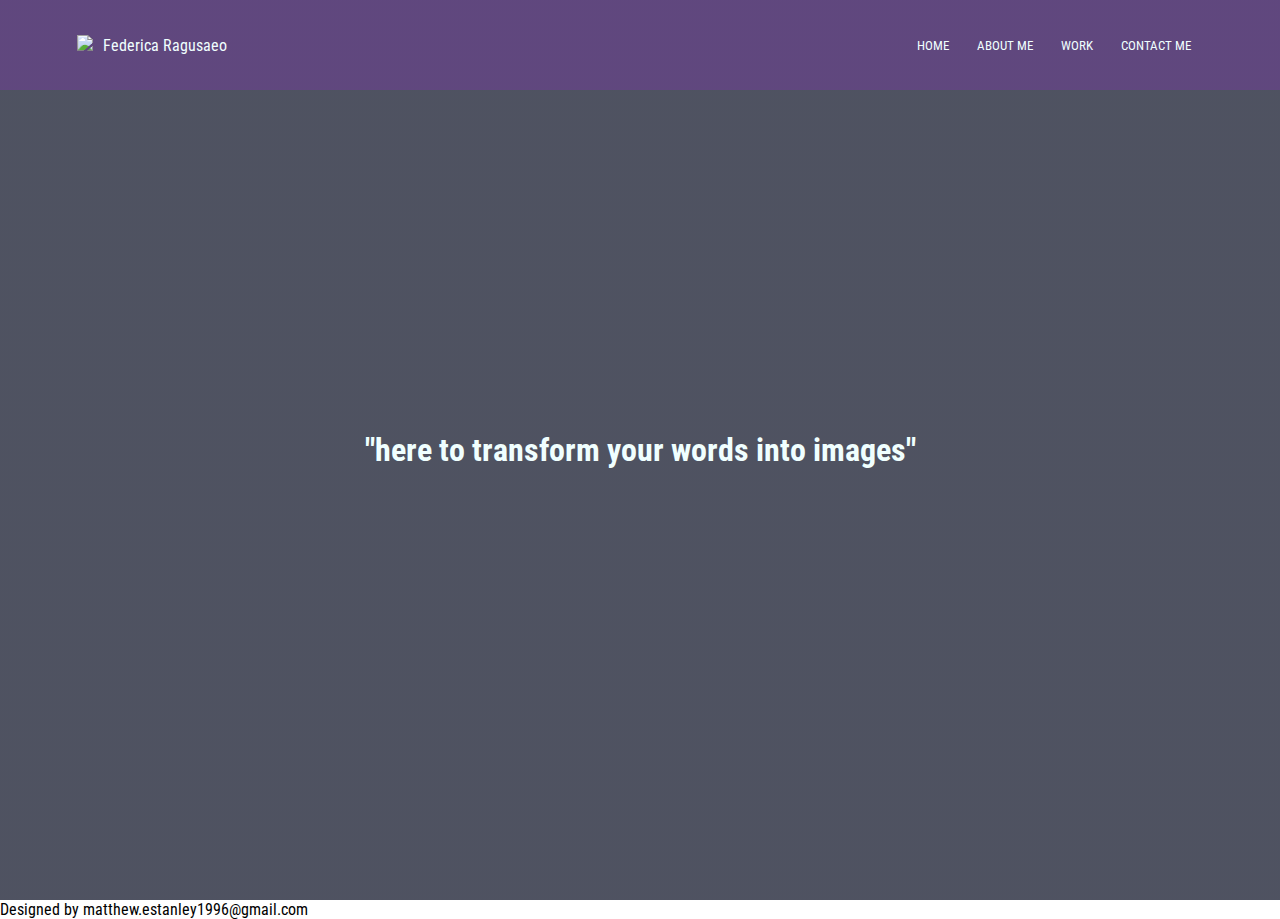
==== index.html @ 07e7fe95 "first commit" ====
<!DOCTYPE html>

<html>
    <head>
        <meta name="viewport" content="with=device-width, initial-scale=1.0">
        <title>Fded project</title>
        <link rel="stylesheet" href="style.css">
        <link rel="stylesheet" href="MobileStyle.css">
        <link rel="stylesheet" href="https://cdnjs.cloudflare.com/ajax/libs/font-awesome/4.7.0/css/font-awesome.min.css">
        <link rel="preconnect" href="https://fonts.gstatic.com" crossorigin>
        <link href="https://fonts.googleapis.com/css2?family=Roboto+Condensed&display=swap" rel="stylesheet">
    </head>

    <body>
        <section class="header">
            <nav>
                <a href="index.html"><img src="images/pokemain.jpg"></a>
                <a class="logo-name">Federica Ragusaeo</a>
                <div class="nav-links" id="nav-links">
                    <i class="fa fa-window-close" onclick="hideMenu()"></i>
                    <ul>
                        <li><a href="">HOME</a></li>
                        <li><a href="">ABOUT ME</a></li>
                        <li><a href="">WORK</a></li>
                        <li><a href="contact.html">CONTACT ME</a></li>
                    </ul>
                </div>
                <i class="fa fa-bars" onclick="showMenu()"></i>
            </nav>

            <div class="container-text-box">
                    <h1 id="homepage-quote">"here to transform your words into images"</h1>
            </div>

        </section>
    </body>

    <footer id="footer">
        <p>Designed by matthew.estanley1996@gmail.com</p>
    </footer>

    <script src="homepageJs.js"></script>
</html>
---- style.css ----
*{
    margin: 0;
    padding: 0;
    font-family: 'Roboto Condensed', sans-serif;
}

.header{
    min-height: 100vh;
    width: 100%;
    background-image: linear-gradient(rgba(4,9,30,0.7),rgba(4,9,30,0.7)),url("./images/Neurons.png");
    background-position: center;
    background-size: cover;
    position: relative;
}

.logo-name {
    padding:10px;
    color: azure;
}

nav {
    display: flex;
    padding: 2% 6%;
    justify-content: space-between;
    align-items: center;
    background-color: rgba(163, 32, 245, 0.2);;
    
}

nav img {
    width: 150px;
}

.nav-links {
flex: 1;
text-align: right;
}

.nav-links ul li{
    list-style: none;
    display: inline-block;
    padding: 8px 12px;
    position: relative;
}

.nav-links ul li::after{
    content: '';
    width: 0%;
    height: 2px;
    background: #881ca6;
    display: block;
    margin: auto;
    transition: 0.2s;
}

.nav-links ul li:hover::after {
    width: 100%;
}

.nav-links ul li a{
    color: azure;
    text-decoration: solid;
    font-size: 13px;
}

.container-text-box{
    width: 90%;
    color: azure;
    position: absolute;
    top: 50%;
    left: 50%;
    transform: translate(-50%,-50%);
    text-align: center;
}

.homepage-quote {
    font-size: 60px;
}

nav .fa {
    display: none;
}

.about-me {
    width: 80%;
    margin: auto;
    text-align: center;
    padding-top: 100px;
}

.about-me h1 {
    font-size: 36px;
    font-weight: 600;
}

.about-me p {
    color: black;
    font-size: 14px;
    font-weight: 300;
}

.footer {
    background-color: black;
    color: azure;
    position: relative;
    height: 20;
    margin-top: -100px;
    clear: both;
}

.form-wrapper {
    width: 300px;
}

.form-wrapper input{
    width: 100%;
}

.form-wrapper textarea {
    resize: vertical;
    max-height: 300px;
    width: 100%;
}

input, textarea {
    outline: none;
    border: 1px solid #ddd;
}

input:focus, textarea:focus {
    box-shadow: 0 0 4px rgba(255, 0, 0, 0.5);
    border: 1px solid rgba(255, 0, 0);
}
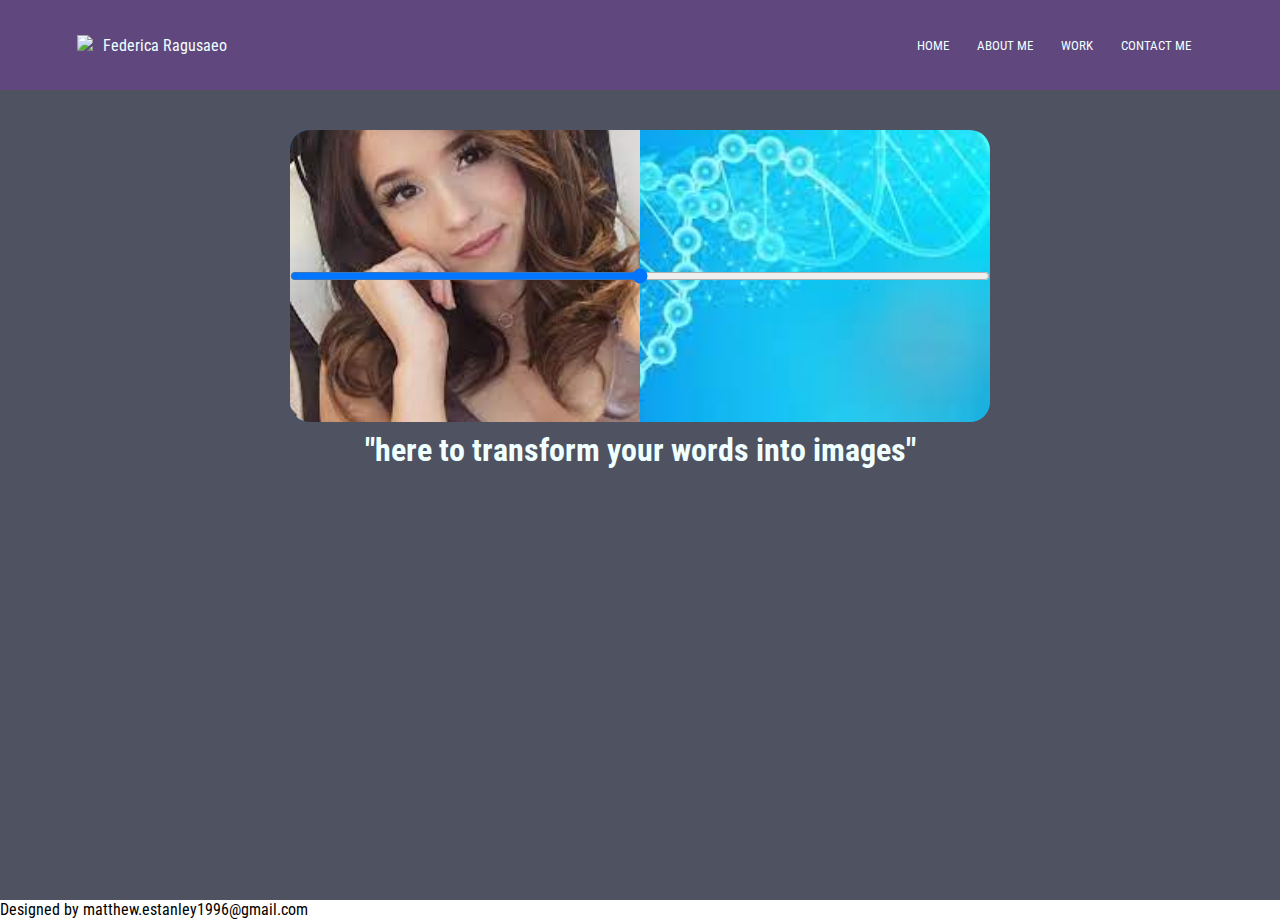
==== commit 2834691d: "added image slider on the front page" ====
--- a/index.html
+++ b/index.html
@@ -32,6 +32,17 @@
                     <h1 id="homepage-quote">"here to transform your words into images"</h1>
             </div>
 
+
+            <div class="image-comparison">
+                <div class="image-container">
+                    <img src="Images/pokemain.jpg" id="image-before" alt="before image">
+                    <img src="Images/background.jpg" id="image-after" alt="after image">
+                    <input type="range" class="slider" min="0" max="100" ondrag="sliderChange()">
+                    <div class="slider-line"></div>
+                    <div class="slider-icon"></div>
+                </div>
+            </div>
+
         </section>
     </body>
 
--- a/style.css
+++ b/style.css
@@ -130,4 +130,34 @@
 input:focus, textarea:focus {
     box-shadow: 0 0 4px rgba(255, 0, 0, 0.5);
     border: 1px solid rgba(255, 0, 0);
+}
+
+.image-comparison {
+    max-width: 700px;
+    margin:  40px auto;
+    border-radius: 20px;
+    overflow: hidden;
+}
+
+.image-comparison img {
+    width: 100%;
+    height: 100%;
+    object-fit: cover;
+    object-position: left;
+}
+
+.image-comparison .image-container {
+    position: relative;
+    display: flex;
+}
+
+.image-comparison .image-container #image-before {
+    position: absolute;
+    top: 0;
+    width: 50%;
+}
+
+.image-comparison .slider {
+    position: absolute;
+    inset: 0;
 }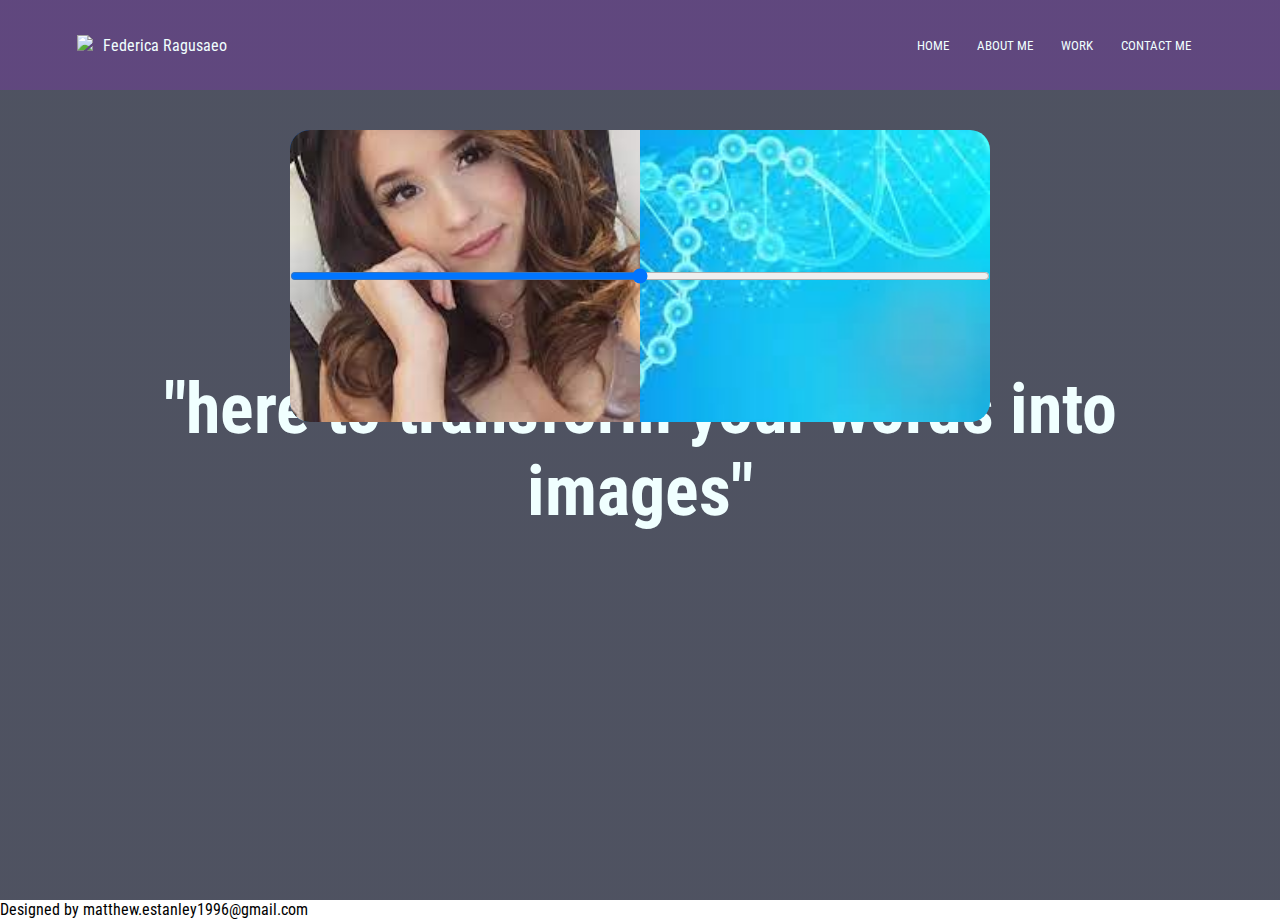
==== commit a8a0e376: "initial branch commit, css clean up" ====
--- a/index.html
+++ b/index.html
@@ -29,9 +29,8 @@
             </nav>
 
             <div class="container-text-box">
-                    <h1 id="homepage-quote">"here to transform your words into images"</h1>
+                <h1 id="homepage-quote">"here to transform your words into images"</h1>
             </div>
-
 
             <div class="image-comparison">
                 <div class="image-container">
--- a/style.css
+++ b/style.css
@@ -73,30 +73,12 @@
     text-align: center;
 }
 
-.homepage-quote {
-    font-size: 60px;
+#homepage-quote {
+    font-size: 70px;
 }
 
 nav .fa {
     display: none;
-}
-
-.about-me {
-    width: 80%;
-    margin: auto;
-    text-align: center;
-    padding-top: 100px;
-}
-
-.about-me h1 {
-    font-size: 36px;
-    font-weight: 600;
-}
-
-.about-me p {
-    color: black;
-    font-size: 14px;
-    font-weight: 300;
 }
 
 .footer {
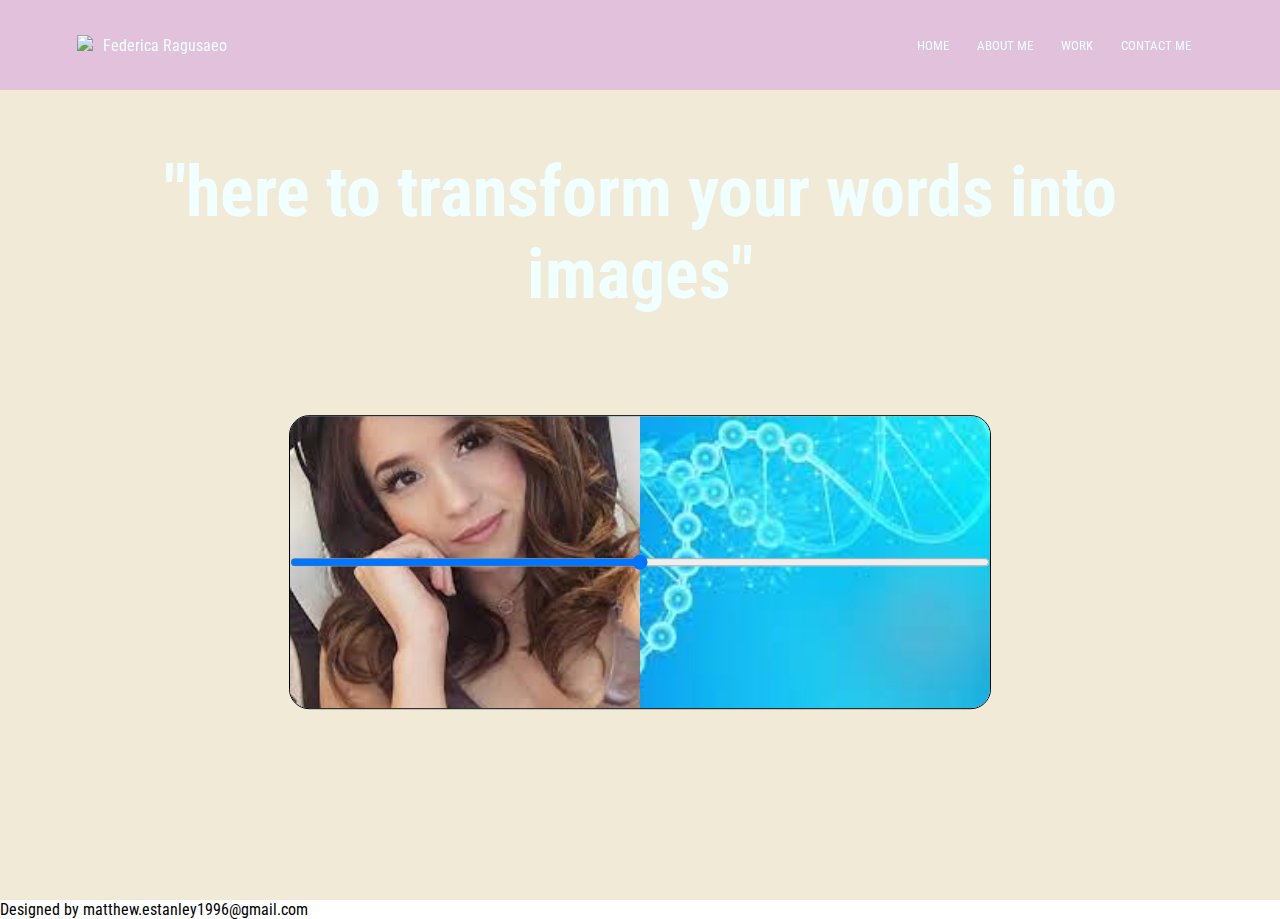
==== commit 362b02a8: "adjusted styling and reformatted" ====
--- a/index.html
+++ b/index.html
@@ -1,5 +1,4 @@
 <!DOCTYPE html>
-
 <html>
     <head>
         <meta name="viewport" content="with=device-width, initial-scale=1.0">
@@ -28,18 +27,19 @@
                 <i class="fa fa-bars" onclick="showMenu()"></i>
             </nav>
 
-            <div class="container-text-box">
+            <div class="content-wrapper">
                 <h1 id="homepage-quote">"here to transform your words into images"</h1>
-            </div>
 
-            <div class="image-comparison">
-                <div class="image-container">
-                    <img src="Images/pokemain.jpg" id="image-before" alt="before image">
-                    <img src="Images/background.jpg" id="image-after" alt="after image">
-                    <input type="range" class="slider" min="0" max="100" ondrag="sliderChange()">
-                    <div class="slider-line"></div>
-                    <div class="slider-icon"></div>
+                <div class="image-comparison">
+                    <div class="image-container">
+                        <img src="Images/pokemain.jpg" id="image-before" alt="before image">
+                        <img src="Images/background.jpg" id="image-after" alt="after image">
+                        <input type="range" class="slider" min="0" max="100" ondrag="sliderChange()">
+                        <div class="slider-line"></div>
+                        <div class="slider-icon"></div>
+                    </div>
                 </div>
+
             </div>
 
         </section>
--- a/style.css
+++ b/style.css
@@ -7,7 +7,7 @@
 .header{
     min-height: 100vh;
     width: 100%;
-    background-image: linear-gradient(rgba(4,9,30,0.7),rgba(4,9,30,0.7)),url("./images/Neurons.png");
+    background-color: #F0EAD6;
     background-position: center;
     background-size: cover;
     position: relative;
@@ -24,7 +24,9 @@
     justify-content: space-between;
     align-items: center;
     background-color: rgba(163, 32, 245, 0.2);;
-    
+    position: fixed;
+    right: 0;
+    left: 0;
 }
 
 nav img {
@@ -57,13 +59,13 @@
     width: 100%;
 }
 
-.nav-links ul li a{
+.nav-links ul li a {
     color: azure;
     text-decoration: solid;
     font-size: 13px;
 }
 
-.container-text-box{
+.content-wrapper {
     width: 90%;
     color: azure;
     position: absolute;
@@ -75,6 +77,7 @@
 
 #homepage-quote {
     font-size: 70px;
+    position: relative;
 }
 
 nav .fa {
@@ -84,7 +87,7 @@
 .footer {
     background-color: black;
     color: azure;
-    position: relative;
+    position: fixed;
     height: 20;
     margin-top: -100px;
     clear: both;
@@ -118,7 +121,9 @@
     max-width: 700px;
     margin:  40px auto;
     border-radius: 20px;
+    border: 1px solid black;
     overflow: hidden;
+    margin-top: 100px;
 }
 
 .image-comparison img {
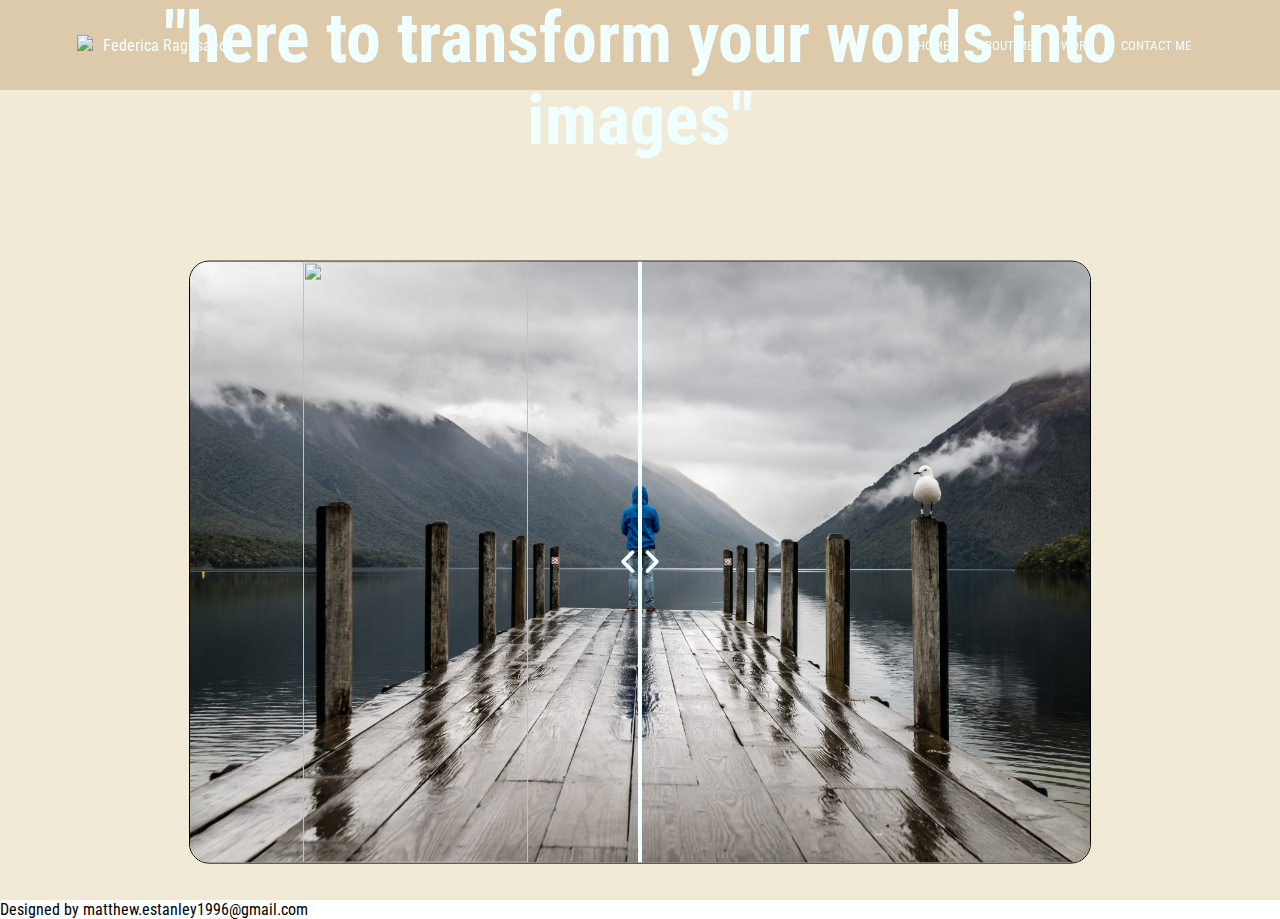
==== commit 8742f5b6: "slider functionality added" ====
--- a/index.html
+++ b/index.html
@@ -32,14 +32,17 @@
 
                 <div class="image-comparison">
                     <div class="image-container">
-                        <img src="Images/pokemain.jpg" id="image-before" alt="before image">
-                        <img src="Images/background.jpg" id="image-after" alt="after image">
-                        <input type="range" class="slider" min="0" max="100" ondrag="sliderChange()">
+                        <img src="Images/beforeImage.jpg" id="image-before">
+                        <img src="Images/afterImage.jpg" id="image-after">
                         <div class="slider-line"></div>
-                        <div class="slider-icon"></div>
+                        <div class="slider-icon">
+                            <svg xmlns="http://www.w3.org/2000/svg" fill="none" viewBox="0 0 24 24" stroke-width="1.5" stroke="currentColor" class="w-6 h-6">
+                                <path stroke-linecap="round" stroke-linejoin="round" d="M8.25 15L12 18.75 15.75 15m-7.5-6L12 5.25 15.75 9" />
+                            </svg>
+                        </div>
+                        <input type="range" class="slider" min="0" max="100">
                     </div>
                 </div>
-
             </div>
 
         </section>
--- a/style.css
+++ b/style.css
@@ -23,7 +23,7 @@
     padding: 2% 6%;
     justify-content: space-between;
     align-items: center;
-    background-color: rgba(163, 32, 245, 0.2);;
+    background-color: rgba(193, 154, 107, 0.4);
     position: fixed;
     right: 0;
     left: 0;
@@ -118,7 +118,7 @@
 }
 
 .image-comparison {
-    max-width: 700px;
+    max-width: 900px;
     margin:  40px auto;
     border-radius: 20px;
     border: 1px solid black;
@@ -147,4 +147,23 @@
 .image-comparison .slider {
     position: absolute;
     inset: 0;
+    opacity: 0;
+}
+
+.image-comparison .slider-line {
+    position: absolute;
+    height: 100%;
+    width: 4px;
+    background: azure;
+    left: 50%;
+    transform: translateX(-50%);
+}
+
+.image-comparison .slider-icon {
+    position: absolute;
+    left: 50%;
+    top: 50%;
+    width: 60px;
+    height: 60px;
+    transform: translate(-50%, -50%) rotateZ(90deg);
 }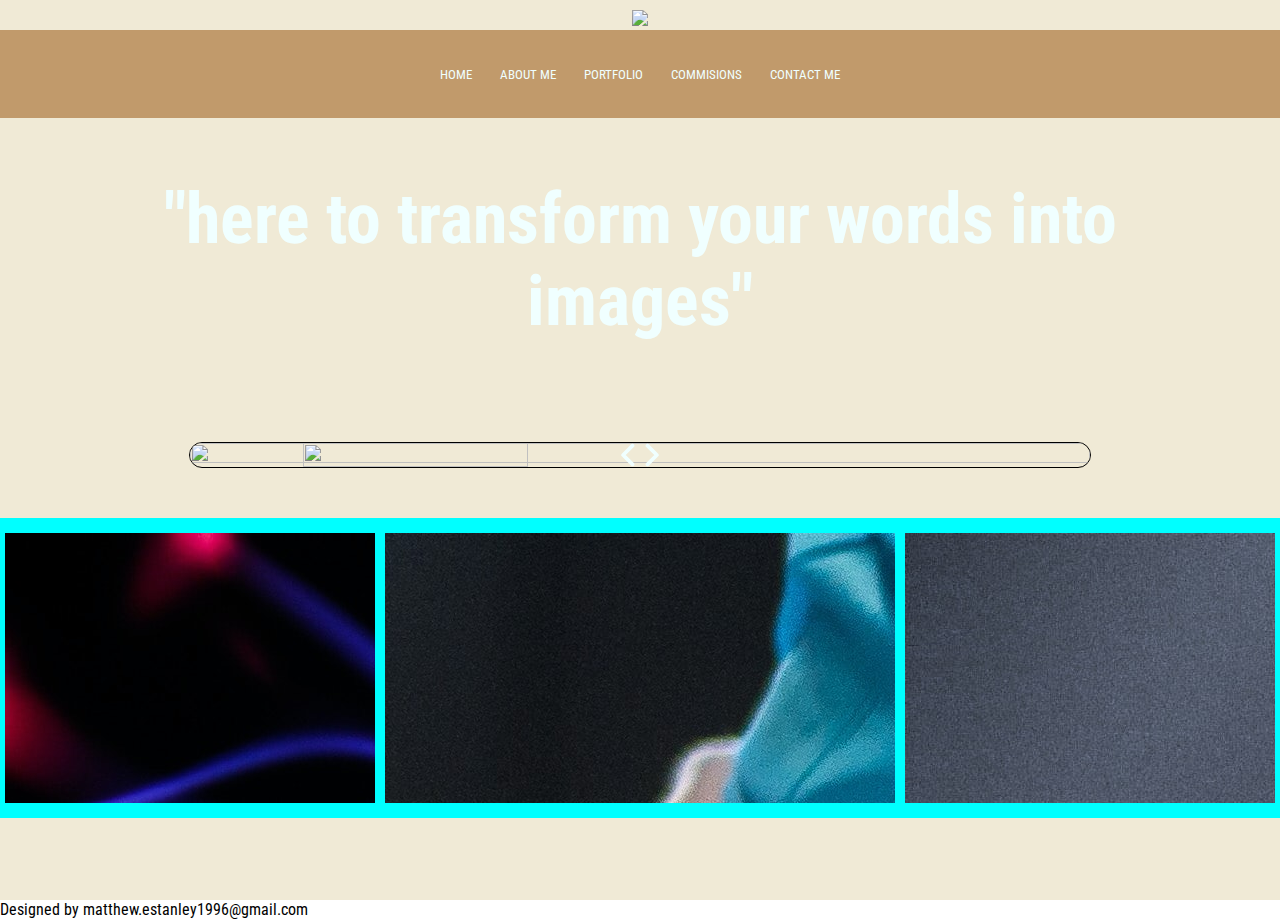
==== commit 860e5b7f: "nav bar and main image formatting fixed for desk top. Added 3 content boxes" ====
--- a/index.html
+++ b/index.html
@@ -12,15 +12,17 @@
 
     <body>
         <section class="header">
+            <div class="logo">
+                <a href="index.html"><img src="images/pokemain.jpg"></a>
+            </div>
             <nav>
-                <a href="index.html"><img src="images/pokemain.jpg"></a>
-                <a class="logo-name">Federica Ragusaeo</a>
                 <div class="nav-links" id="nav-links">
                     <i class="fa fa-window-close" onclick="hideMenu()"></i>
                     <ul>
                         <li><a href="">HOME</a></li>
                         <li><a href="">ABOUT ME</a></li>
-                        <li><a href="">WORK</a></li>
+                        <li><a href="">PORTFOLIO</a></li>
+                        <li><a href="">COMMISIONS</a></li>
                         <li><a href="contact.html">CONTACT ME</a></li>
                     </ul>
                 </div>
@@ -33,7 +35,7 @@
                 <div class="image-comparison">
                     <div class="image-container">
                         <img src="Images/beforeImage.jpg" id="image-before">
-                        <img src="Images/afterImage.jpg" id="image-after">
+                        <img src="Images/Neurons.png" id="image-after">
                         <div class="slider-line"></div>
                         <div class="slider-icon">
                             <svg xmlns="http://www.w3.org/2000/svg" fill="none" viewBox="0 0 24 24" stroke-width="1.5" stroke="currentColor" class="w-6 h-6">
@@ -45,6 +47,13 @@
                 </div>
             </div>
 
+
+            <div class="box-wrapper">
+                <div class="box1"><img src="Images/BoxImage1.jpg"></div>
+                <div class="box2"><img src="Images/BoxImage2.jpg"></div>
+                <div class="box1"><img src="Images/BoxImage3.jpg"></div>
+            </div>
+
         </section>
     </body>
 
--- a/style.css
+++ b/style.css
@@ -4,6 +4,15 @@
     font-family: 'Roboto Condensed', sans-serif;
 }
 
+.footer {
+    background-color: black;
+    color: azure;
+    position: fixed;
+    height: 20px;
+    margin-top: -100%;
+    clear: both;
+}
+
 .header{
     min-height: 100vh;
     width: 100%;
@@ -13,36 +22,40 @@
     position: relative;
 }
 
-.logo-name {
-    padding:10px;
-    color: azure;
+.logo {
+    display: inline-block;
+    width: 100%;
+    margin: 0 auto;
+    text-align: center;
+}
+
+.logo img {
+    padding-top: 10px;
 }
 
 nav {
+    z-index: 9999;
+    top: 0;
+    padding: 2% 6%;
+    background-color: rgba(193, 154, 107);
     display: flex;
-    padding: 2% 6%;
-    justify-content: space-between;
-    align-items: center;
-    background-color: rgba(193, 154, 107, 0.4);
-    position: fixed;
-    right: 0;
-    left: 0;
-}
-
-nav img {
-    width: 150px;
+	flex-direction: row;
+	flex-wrap: nowrap;
+	justify-content: center;
+    position: sticky;
+    align-self: flex-start;
 }
 
 .nav-links {
-flex: 1;
-text-align: right;
+    flex: 1;
+    text-align: center;
 }
 
 .nav-links ul li{
     list-style: none;
     display: inline-block;
+    align-items: stretch;
     padding: 8px 12px;
-    position: relative;
 }
 
 .nav-links ul li::after{
@@ -65,56 +78,22 @@
     font-size: 13px;
 }
 
+nav .fa {
+    display: none;
+}
+
 .content-wrapper {
     width: 90%;
     color: azure;
-    position: absolute;
     top: 50%;
     left: 50%;
-    transform: translate(-50%,-50%);
     text-align: center;
+    margin: 0 auto;
 }
 
 #homepage-quote {
+    padding-top: 60px;
     font-size: 70px;
-    position: relative;
-}
-
-nav .fa {
-    display: none;
-}
-
-.footer {
-    background-color: black;
-    color: azure;
-    position: fixed;
-    height: 20;
-    margin-top: -100px;
-    clear: both;
-}
-
-.form-wrapper {
-    width: 300px;
-}
-
-.form-wrapper input{
-    width: 100%;
-}
-
-.form-wrapper textarea {
-    resize: vertical;
-    max-height: 300px;
-    width: 100%;
-}
-
-input, textarea {
-    outline: none;
-    border: 1px solid #ddd;
-}
-
-input:focus, textarea:focus {
-    box-shadow: 0 0 4px rgba(255, 0, 0, 0.5);
-    border: 1px solid rgba(255, 0, 0);
 }
 
 .image-comparison {
@@ -129,13 +108,13 @@
 .image-comparison img {
     width: 100%;
     height: 100%;
+    display: block;
     object-fit: cover;
     object-position: left;
 }
 
 .image-comparison .image-container {
-    position: relative;
-    display: flex;
+    position: relative
 }
 
 .image-comparison .image-container #image-before {
@@ -166,4 +145,63 @@
     width: 60px;
     height: 60px;
     transform: translate(-50%, -50%) rotateZ(90deg);
+}
+
+.box-wrapper {
+    display: flex;
+    justify-content: space-between;
+    align-items: center;
+    margin: 50px auto;
+    background-color: aqua;
+    width: 100%;
+    height: 300px;
+}
+
+.box1, .box2 {
+    width: 370px;
+    height: 270px;
+    margin: 5px;
+    box-sizing: border-box;
+    overflow: hidden;
+    border-radius: 10px solid black;
+}
+
+.box1 {
+    background-color: red;
+}
+
+.box2 {
+    background-color: green;
+    flex-grow: 4;
+    
+}
+
+.box2 img {
+    object-fit: contain;
+}
+
+/* formatting for contact me page */
+
+.form-wrapper {
+    width: 300px;
+}
+
+.form-wrapper input{
+    width: 100%;
+}
+
+.form-wrapper textarea {
+    resize: vertical;
+    max-height: 300px;
+    width: 100%;
+}
+
+input, textarea {
+    outline: none;
+    border: 1px solid #ddd;
+}
+
+input:focus, textarea:focus {
+    box-shadow: 0 0 4px rgba(255, 0, 0, 0.5);
+    border: 1px solid rgba(255, 0, 0);
 }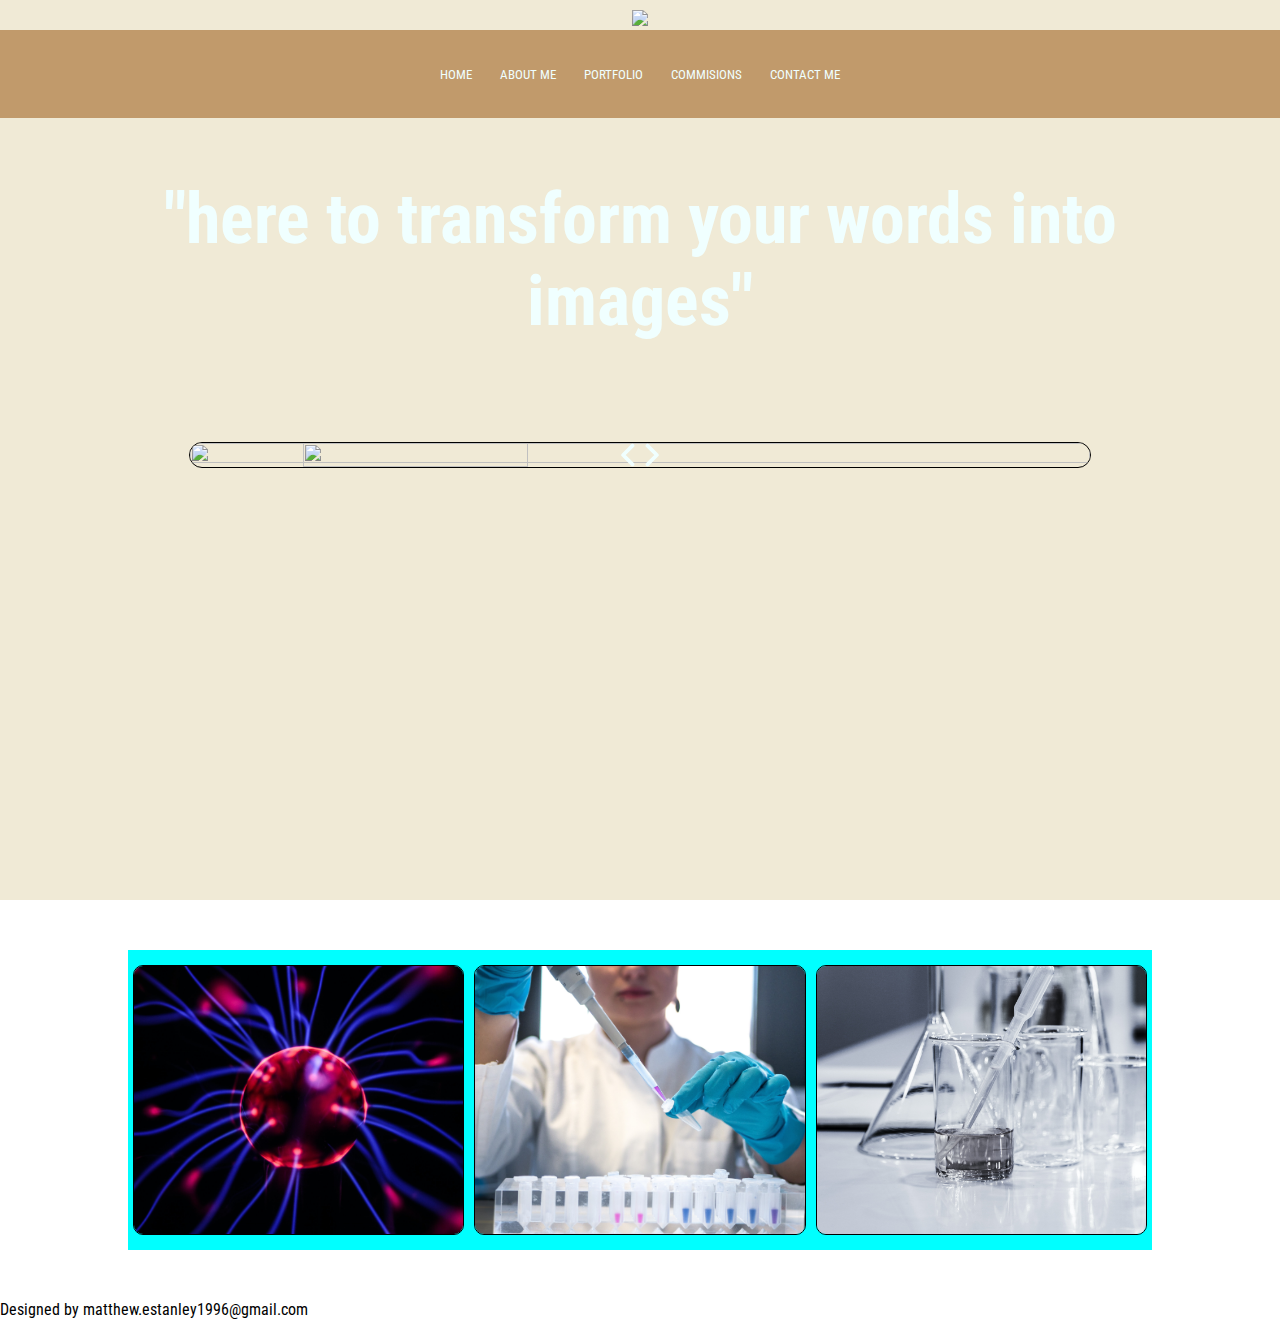
==== commit 758b0041: "padding added around slider image" ====
--- a/index.html
+++ b/index.html
@@ -47,13 +47,15 @@
                 </div>
             </div>
 
+        </section>
 
+
+        <section>
             <div class="box-wrapper">
                 <div class="box1"><img src="Images/BoxImage1.jpg"></div>
                 <div class="box2"><img src="Images/BoxImage2.jpg"></div>
                 <div class="box1"><img src="Images/BoxImage3.jpg"></div>
             </div>
-
         </section>
     </body>
 
--- a/style.css
+++ b/style.css
@@ -89,6 +89,7 @@
     left: 50%;
     text-align: center;
     margin: 0 auto;
+    padding-bottom: 50px;
 }
 
 #homepage-quote {
@@ -153,17 +154,18 @@
     align-items: center;
     margin: 50px auto;
     background-color: aqua;
-    width: 100%;
+    width: 80%;
     height: 300px;
 }
 
-.box1, .box2 {
+.box-wrapper .box1, .box-wrapper .box2 {
     width: 370px;
     height: 270px;
     margin: 5px;
     box-sizing: border-box;
     overflow: hidden;
-    border-radius: 10px solid black;
+    border-radius: 10px;
+    border: 1px solid black;
 }
 
 .box1 {
@@ -176,8 +178,10 @@
     
 }
 
-.box2 img {
-    object-fit: contain;
+.box-wrapper img {
+    width: 100%;
+    height: 100%;
+    object-fit: cover;
 }
 
 /* formatting for contact me page */
